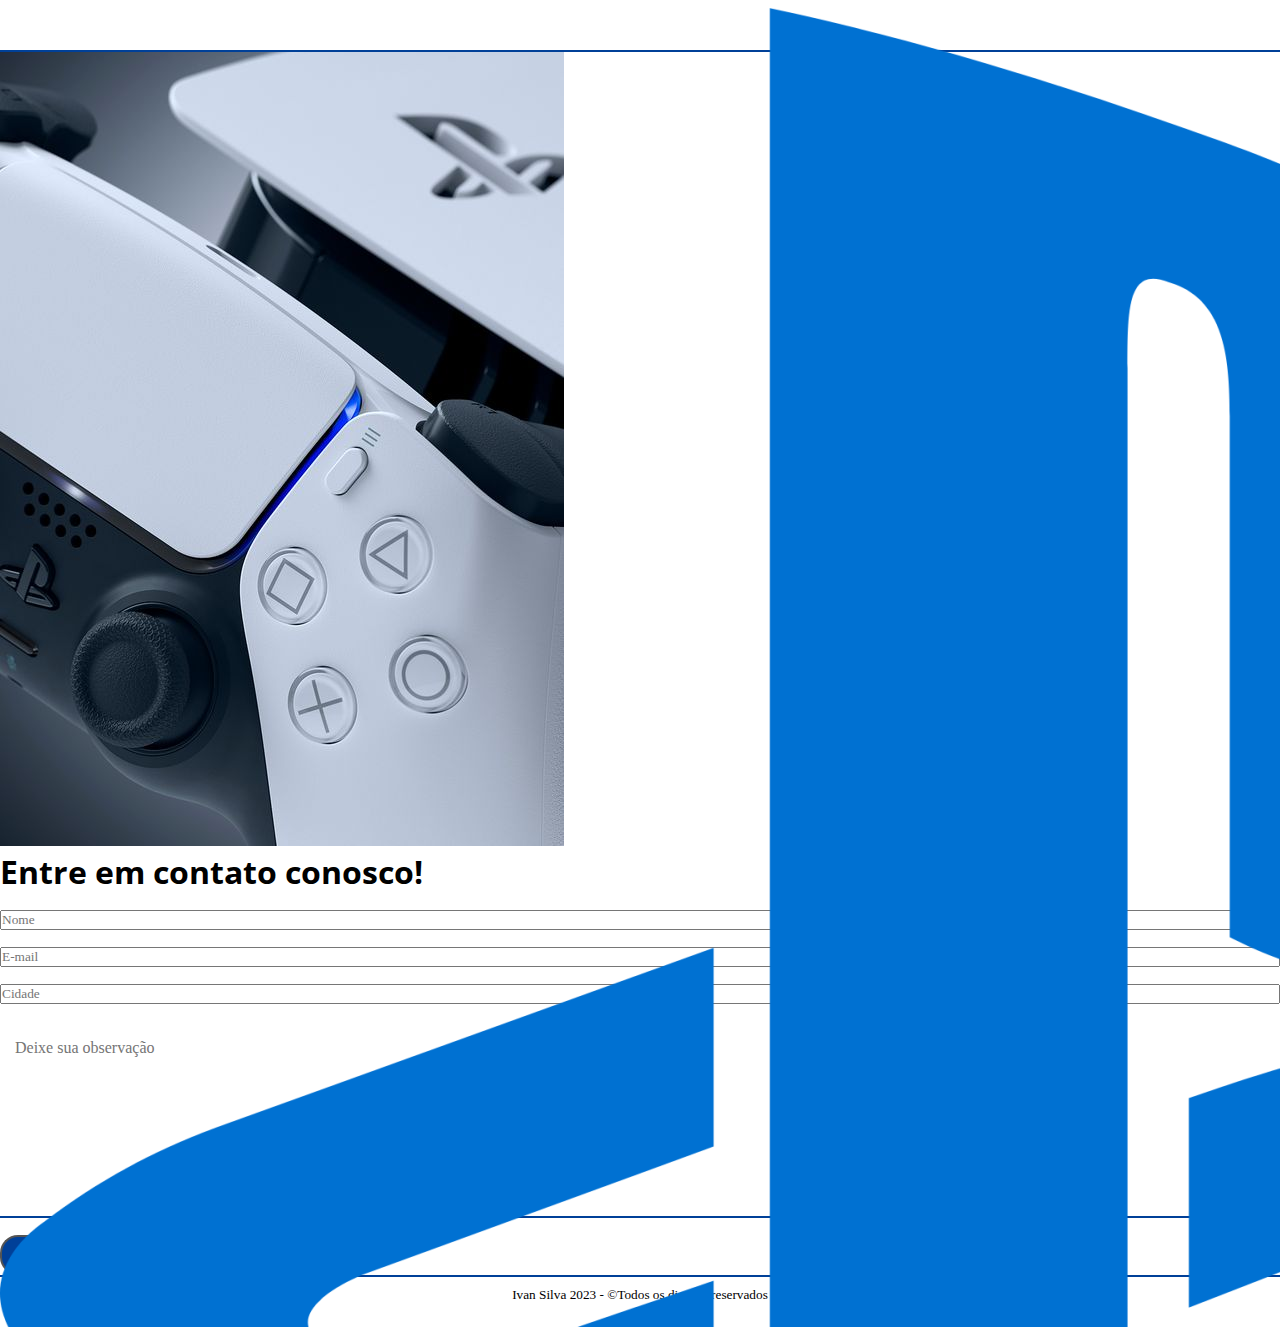
==== contato.html @ cb1fb6ff "subir os arquivos do meu site" ====
<!DOCTYPE html>
<html lang="pt-br">

<head>
    <meta charset="UTF-8">
    <meta name="viewport" content="width=device-width, initial-scale=1.0">
    <link rel="icon" type="image/jpg" href="imagens/contatoicon.png">
    <link rel="stylesheet" type="text/css" href="estilo.css">
    <title>Entre em contato conosco!</title>
</head>

<body>
    <div id="page">

        <div id="header">
            <div class="logo"><img src="imagens/playicon.png"></div>
            <ul id="nav">
                <li><a href="index.html">Home</a></li>
                <li><a href="sobre.html">Sobre</a></li>
                <li><a href="modelos.html">Modelos</a></li>
                <li><a href="contato.html">Contato</a></li>
            </ul>
        </div>

        <div id="content" class="contato-page">
            <div class="fundo-contato">
                <div class="fotocontato">
                    <img src="imagens/fotocontato.jpg">
                </div>
                <h1 class="h1contato">Entre em contato conosco!</h1>
                <form name="form1" action="#" method="post">
                    <input type="text" required="required" name="nome" placeholder="Nome">
                    <input type="text" required="required" name="email" placeholder="E-mail">
                    <input type="text" required="required" name="cidade" placeholder="Cidade">
                    <textarea cols="35" rows="9" name="Obs" placeholder="Deixe sua observação"></textarea>
                    <div class="button-container">
                        <input type="submit" value="Enviar">
                        <input type="reset" name="limpa" value="Limpar">
                    </div>
                </form>
            </div>
        </div>

        <div id="footer">
            <h5>Ivan Silva 2023 - ©Todos os direitos reservados</h5>
        </div>

    </div>
</body>

</html>
---- estilo.css ----
@import url('https://fonts.googleapis.com/css2?family=Montserrat:wght@500&family=Open+Sans&display=swap');
@import url('https://fonts.googleapis.com/css2?family=Roboto:wght@400;700&display=swap');

/*GERAIS*/
* {
    margin: 0px;
    padding: 0px;
}

body {
    background-color: #ffffff;
    overflow-x: hidden;
    /* Impede a barra de rolagem horizontal */

}

#page {
    width: 100%;
    background-color: #ffffff;
    float: left;
    position: absolute;
}

#content {
    width: 100%;

    float: left;
}

h1 {
    font-family: 'Open Sans', sans-serif;
}

p {
    font-family: 'Roboto', sans-serif;
}

/*CABEÇALHO*/
#header {
    width: 100%;
    height: 50px;
    background-color: #ffffff;
    position: fixed;
    /*Cabeçalho fixo ao rolar a página*/
    float: left;
    border-bottom: 2px solid #004098;
}

#nav {
    list-style: none;
    /*Retira marcadores*/
    display: block;
}

#nav li {
    float: left;
    /*Coloca os elementos um do lado do outro, em vez de debaixo*/
}

#nav a {
    text-decoration: none;
    color: black;
    font-family: 'Calibri';
    font-size: 20px;
}

#nav a:hover {
    color: #076bf7;
}

.logo img {
    padding-top: 8px;
    float: left;
}

/*FIM CABEÇALHO*/


/*RODAPÉ*/
#footer {
    width: 100%;
    height: 50px;
    background-color: rgb(255, 255, 255);
    float: left;
    border-top: 2px solid #004098;
}

#footer h5 {
    font-family: 'Calibri';
    padding-top: 10px;
    text-align: center;
    font-weight: normal;
}

.seta img {
    float: right;
}

/*FIM RODAPÉ*/
/*FIM GERAIS*/


/*INDEX*/
.b-index {
    width: 100%;
    background-color: rgb(77, 92, 92);
    float: left;
}

.bannerindex {
    background-position: center;
    background-size: cover;
}

/*FIM INDEX*/


/*SOBRE*/
.headerbannerps {
    width: 100%;
    background-size: cover;
    background-position: center;
    float: left;
}

.imagem1 img,
.imagem2 img,
.imagem3 img,
.imagem4 img,
.imagem5 img {
    border: 3px solid #004098;
    /* Define a borda azul */
    border-radius: 20px;
    /* Define o raio da borda arredondada */
}

.imagem5 {
    margin-bottom: 50px;
}
/*FIM SOBRE*/


/*MODELOS*/
.modelos {
    display: flex;
    flex-wrap: wrap;
    width: 100%;
    float: left;
    justify-content: center;
    align-items: center;
    margin-bottom: 4%;
    margin-top: 1%;
}

.modelos img {
    box-sizing: border-box;
}

.modelo p {
    padding: 0;
    text-align: center;
    font-size: 20px;
}

.modelo h2 {
    font-family: 'Calibri';
    text-align: center;
    font-size: 20px;
}

.efeito {
    transition: all 0.5s;
    cursor: pointer;
}

.efeito:hover {
    transform: scale(1.15);
}

.minha-tabela {
    border-collapse: collapse;
    margin: 0 auto;
    margin-bottom: 50px;
}

.minha-tabela th {
    text-align: center;
    background-color: #0256cc;
    color: #ffffff;
    font-weight: normal;
}

.minha-tabela td,
th {
    border: 1px solid rgb(0, 0, 0);
    text-align: left;
    padding: 8px;
    font-family: 'Roboto', sans-serif;
    font-size: 15px;
}

.minha-tabela tr:hover {
    background-color: #ddd;
}

/*FIM MODELOS*/


/*CONTATO*/
form {
    display: flex;
    flex-direction: column;
}

.contato-page {
    background-color: #004098;
    /* Define a cor de fundo como azul apenas para a página "contato.html" */
}

.fundo-contato {
    background-color: #ffffff;
    margin: 0 auto;
}

input {
    font-family: 'Calibri';
    margin-top: 17px;
}

textarea {
    font-family: 'Calibri';
    resize: none;
    margin-top: 20px;
    padding: 15px;
    border: none;
    font-size: 16px;
    border-bottom: 2px solid #004098;
}

form [type="submit"] {
    margin-right: 3%;
}

form [type="submit"],
form [type="reset"] {
    height: 40px;
    width: 110px;
    background-color: #004098;
    color: #ffffff;
    font-weight: bold;
    padding: 5px;
    border-radius: 18px;
}

form [type="submit"],
form [type="reset"]:hover {
    cursor: pointer;
}

.button-container {
    display: flex;
}
/*FIM CONTATO*/



/*RESPONSIVIDADE*/
/*PC*/
@media (min-width: 1600px) {

    /*GERAIS*/
    h1 {
        font-size: 40px;
        padding: 50px 150px 15px 150px;
        /*SUPERIOR, DIREITA, INFERIOR, ESQUERDA*/
    }

    p {
        font-size: 18px;
        padding: 20px 150px 0 150px;
        /*SUPERIOR, DIREITA, INFERIOR, ESQUERDA*/
    }

    /*CABEÇALHO*/
    #nav li {
        padding-top: 14px;
        padding-left: 35px;
    }

    .logo img {
        width: 2.5%;
        margin-left: 2%;
    }

    /*FIM CABEÇALHO*/


    /*RODAPÉ*/
    #footer h5 {
        font-size: 20px;
    }

    .seta img {
        width: 3%;
        margin-top: -1.8%;
        margin-right: 1%;
    }

    /*FIM RODAPÉ*/
    /*FIM GERAIS*/


    /*INDEX*/
    .bannerindex {
        height: 827px;
    }

    .bannerindex {
        background-image: url(imagens/bannerindexpc.png);
    }

    /*FIM INDEX*/


    /*SOBRE*/
    .headerbannerps {
        height: 618px;
        background-image: url(imagens/pcbannerps.png);
    }

    .texto-imagem {
        margin-bottom: 50px;
    }

    .imagem1,
    .imagem3,
    .imagem5 {
        float: left;
        padding: 0px 30px 0 150px;
        /*SUPERIOR, DIREITA, INFERIOR, ESQUERDA*/
    }

    .imagem2,
    .imagem4 {
        float: right;
        padding: 0px 150px 0 30px;
        /*SUPERIOR, DIREITA, INFERIOR, ESQUERDA*/
    }

    .img4p {
        padding-top: 50px;
        padding-bottom: 50px;
    }

    /*FIM SOBRE*/


    /*MODELOS*/
    .bannnermodelos {
        background-image: url(imagens/bannerpsmodelo.png);
        width: 100%;
        height: 618px;
        background-size: cover;
        background-position: center;
        margin-bottom: 50px;
        float: left;
    }

    .h1modelos {
        margin-left: -100px;
    }

    .modelos {
        margin-right: 50px;
    }

    .modelos img {
        height: 250px;
        width: 250px;
        margin-left: 30px;
        margin-right: 30px;
        margin-bottom: 20px;
    }

    .minha-tabela {
        width: 50%;
    }

    /*FIM MODELOS*/


    /*CONTATO*/
    .fundo-contato {
        width: 1100px;
        height: 610px;
        margin-top: 140px;
        margin-bottom: 100px;
    }
    
    .fotocontato {
        float: left;
        height: 610px;
        margin-right: 30px;
    }

    .fotocontato img {
        height: 100%;
    }


    form {
        width: 38%;
    }

    input {
        height: 10px;
        padding: 15px;
        border: none;
        font-size: 18px;
        border-bottom: 2px solid #004098;
    }

    .button-container {
        margin-top: 1%;
    }
    /*FIM CONTATO*/
}





/*CELULAR (iPhone XR)*/
@media (max-width: 414px) {

    /*GERAIS*/
    h1 {
        font-size: 25px;
        padding: 40px 20px 5px 20px;
        /*SUPERIOR, ESQUERDA, INFERIOR, DIREITA*/
    }

    p {
        font-size: 16px;
        padding: 25px 20px 5px 20px;
        /*SUPERIOR, ESQUERDA, INFERIOR, DIREITA*/
        padding-top: 3%;
    }

    /*CABEÇALHO*/
    #nav {
        margin-left: 60px;
    }

    #nav li {
        padding-top: 12px;
        padding-left: 25px;
    }

    .logo img {
        width: 9.5%;
        margin-left: 5%;
    }

    /*FIM CABEÇALHO*/


    /*RODAPÉ*/
    #footer h5 {
        font-size: 17px;
    }

    .seta img {
        width: 10%;
        margin-top: -8%;
    }

    /*FIM RODAPÉ*/
    /*FIM GERAIS*/


    /*INDEX*/
    .bannerindex {
        height: 840px;
    }

    .bannerindex {
        background-image: url(imagens/bannerindexmobile.png);
    }

    /*FIM INDEX*/


    /*SOBRE*/
    .headerbannerps {
        height: 896px;
        background-image: url(imagens/celularbannerps.png);
    }

    .texto-imagem {
        margin-bottom: 20px;
    }

    .imagem1,
    .imagem2,
    .imagem3,
    .imagem4,
    .imagem5 {
        text-align: center;
    }

    .imagem2 img {
        width: 325px;
    }

    /*FIM SOBRE*/


    /*MODELOS*/
    .h1modelos {
        margin-top: 30px;
        margin-bottom: 25px;
    }

    .modelos img {
        height: 300px;
        width: 300px;
        margin-left: 60px;
        margin-right: 60px;
        margin-bottom: 10px;
    }

    .modelo h2 {
        margin-bottom: 5%;
        margin-bottom: 50px;
    }

    .minha-tabela {
        width: 89%;
        margin-top: 20px;
    }

    /*FIM MODELOS*/


    /*CONTATO*/
    .fundo-contato {
        width: 85%;
        height: 700px;
        margin-top: 95px;
        margin-bottom: 48px;
        border-radius: 17px;
    }

    .fotocontato img {
        display: none; /* Oculta a imagem quando a largura da tela for menor que 768 pixels */
    }

    .h1contato {
        font-size: 28px;
        margin-left: 20px;
        font-size: 32px;
    }

    form {
        margin-left: 10%;
        width: 75%;
    }

    input {
        height: 10px;
        padding: 15px;
        border: none;
        font-size: 18px;
        border-bottom: 2px solid #004098;
    }

    .button-container {
        margin-bottom: 50%;
    }
    /*FIM CONTATO*/
}
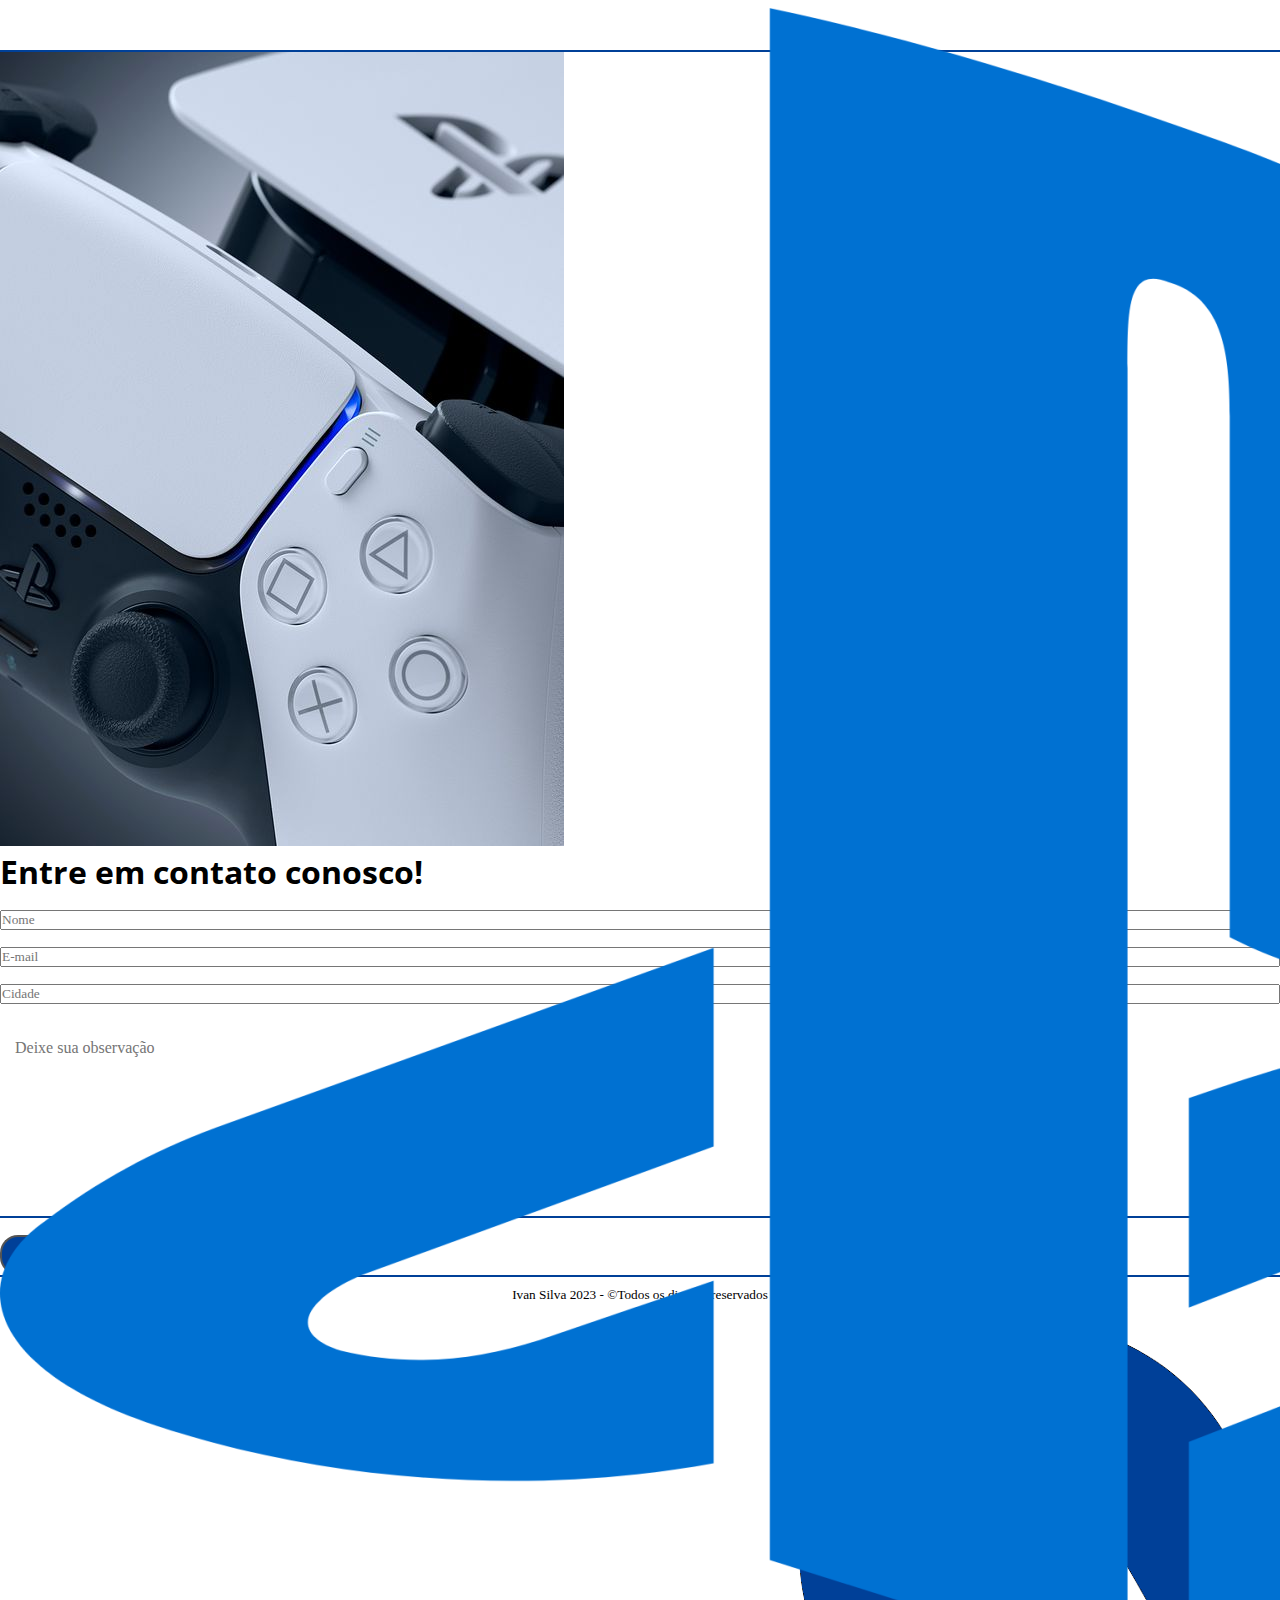
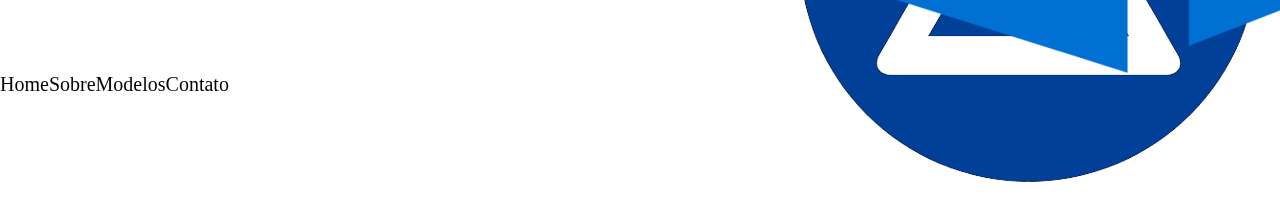
==== commit f471e329: "Update contato.html" ====
--- a/contato.html
+++ b/contato.html
@@ -41,11 +41,13 @@
             </div>
         </div>
 
-        <div id="footer">
+       <div id="footer">
             <h5>Ivan Silva 2023 - ©Todos os direitos reservados</h5>
+            <div class="seta"><a href="#"><img src="imagens/sobe.png"></a></div>
         </div>
+
 
     </div>
 </body>
 
-</html>+</html>
--- a/estilo.css
+++ b/estilo.css
@@ -312,7 +312,7 @@
 
     /*INDEX*/
     .bannerindex {
-        height: 827px;
+        height: 720px;
     }
 
     .bannerindex {
@@ -579,4 +579,4 @@
         margin-bottom: 50%;
     }
     /*FIM CONTATO*/
-}+}
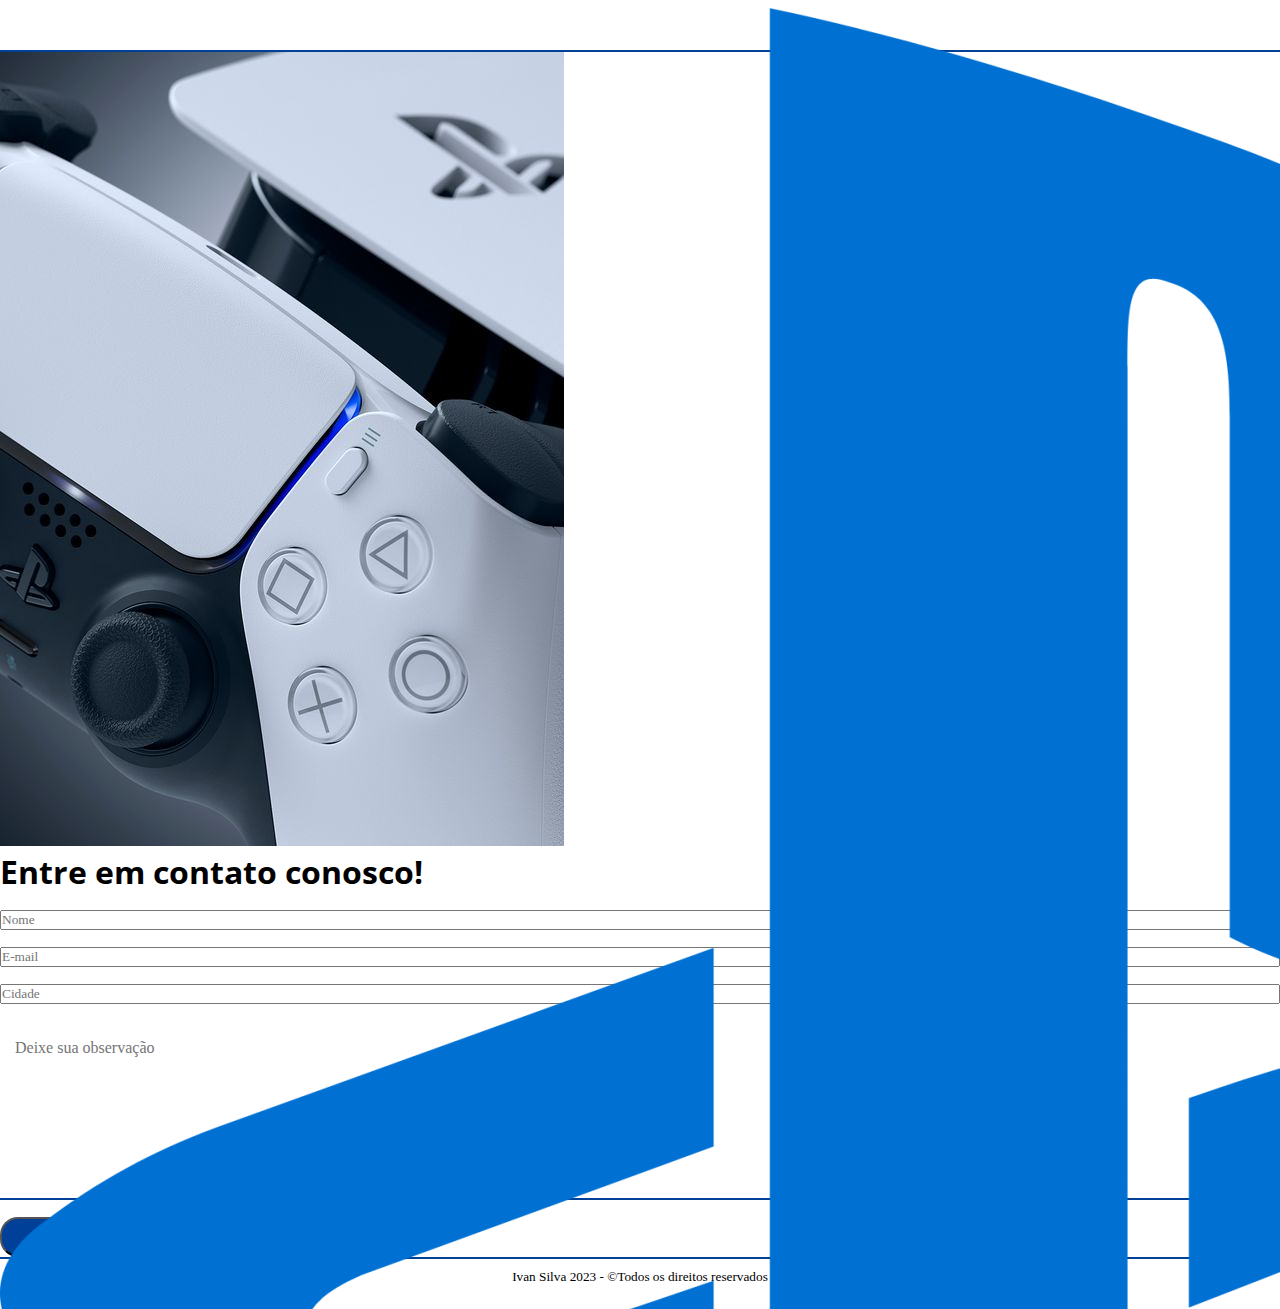
==== commit 93b1e7d0: "Update contato.html" ====
--- a/contato.html
+++ b/contato.html
@@ -32,7 +32,7 @@
                     <input type="text" required="required" name="nome" placeholder="Nome">
                     <input type="text" required="required" name="email" placeholder="E-mail">
                     <input type="text" required="required" name="cidade" placeholder="Cidade">
-                    <textarea cols="35" rows="9" name="Obs" placeholder="Deixe sua observação"></textarea>
+                    <textarea cols="35" rows="8" name="Obs" placeholder="Deixe sua observação"></textarea>
                     <div class="button-container">
                         <input type="submit" value="Enviar">
                         <input type="reset" name="limpa" value="Limpar">
@@ -41,12 +41,10 @@
             </div>
         </div>
 
-       <div id="footer">
+        <div id="footer">
             <h5>Ivan Silva 2023 - ©Todos os direitos reservados</h5>
-            <div class="seta"><a href="#"><img src="imagens/sobe.png"></a></div>
         </div>
-
-
+        
     </div>
 </body>
 
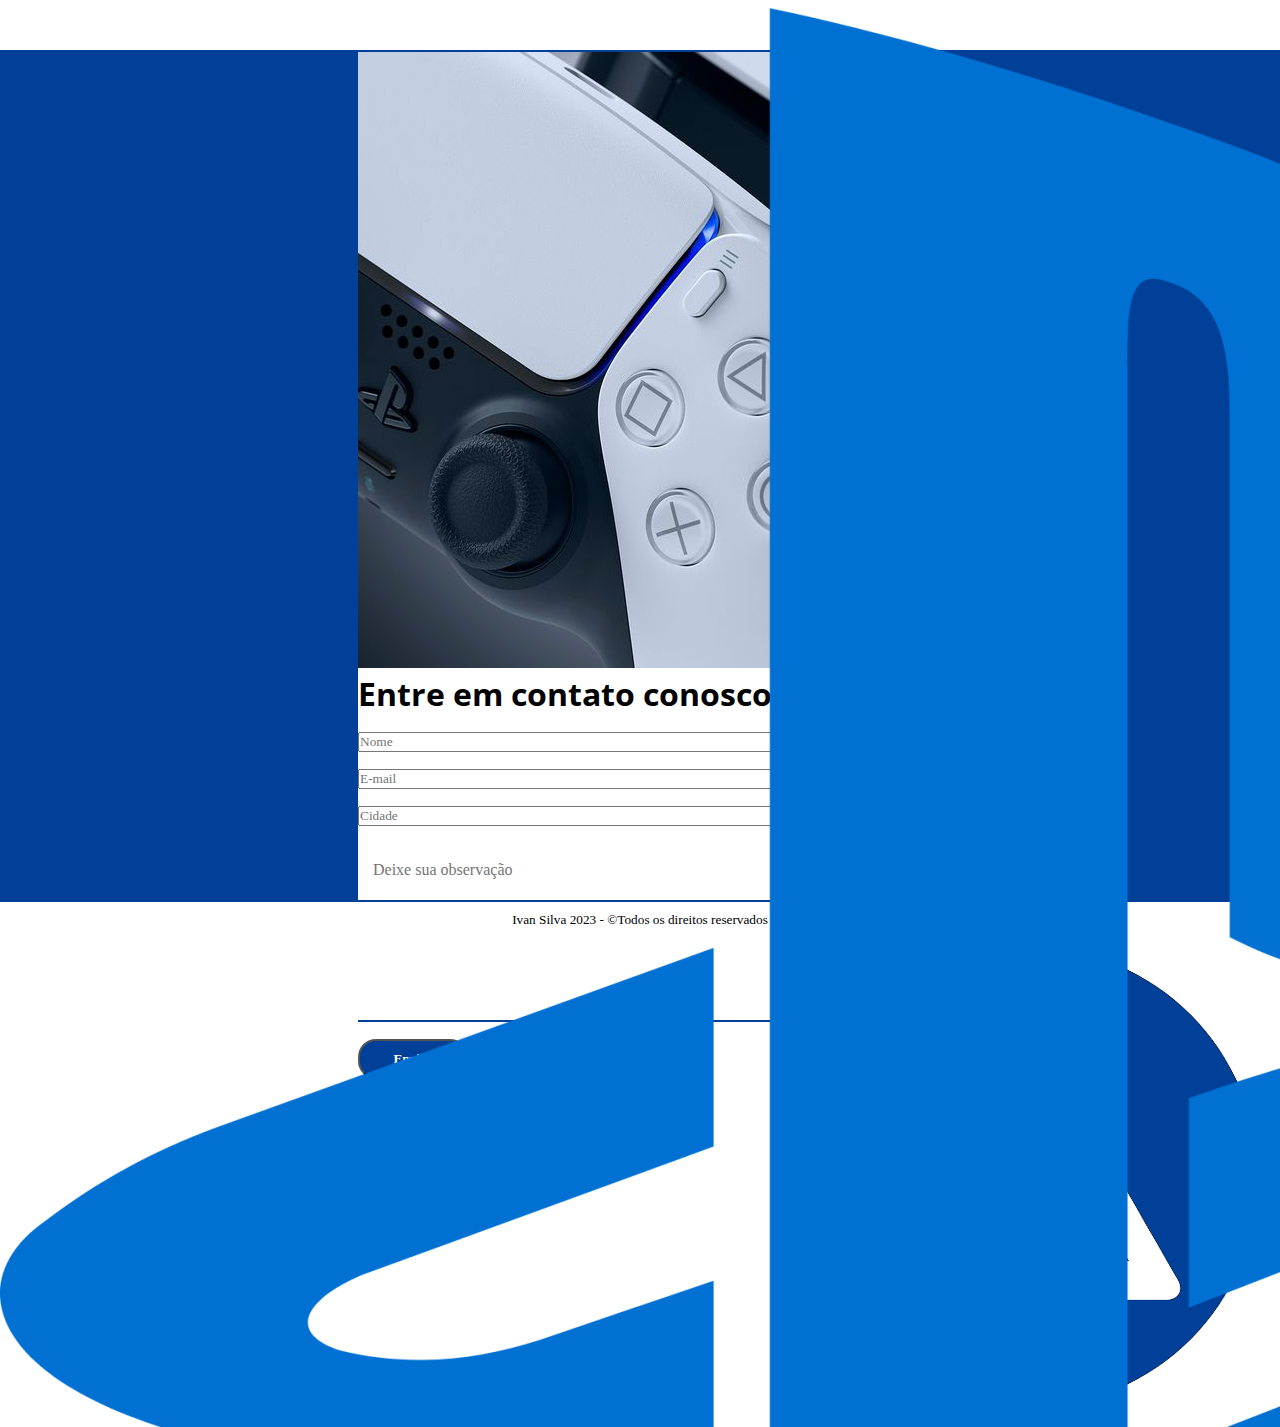
==== commit a12933cf: "Update contato.html" ====
--- a/contato.html
+++ b/contato.html
@@ -28,9 +28,9 @@
                     <img src="imagens/fotocontato.jpg">
                 </div>
                 <h1 class="h1contato">Entre em contato conosco!</h1>
-                <form name="form1" action="#" method="post">
+                <form name="form1" action="#" method="get">
                     <input type="text" required="required" name="nome" placeholder="Nome">
-                    <input type="text" required="required" name="email" placeholder="E-mail">
+                    <input type="email" required="required" name="email" placeholder="E-mail">
                     <input type="text" required="required" name="cidade" placeholder="Cidade">
                     <textarea cols="35" rows="8" name="Obs" placeholder="Deixe sua observação"></textarea>
                     <div class="button-container">
@@ -41,8 +41,9 @@
             </div>
         </div>
 
-        <div id="footer">
+         <div id="footer">
             <h5>Ivan Silva 2023 - ©Todos os direitos reservados</h5>
+            <div class="seta"><a href="#"><img src="imagens/sobe.png"></a></div>
         </div>
         
     </div>
--- a/estilo.css
+++ b/estilo.css
@@ -214,6 +214,10 @@
 
 .contato-page {
     background-color: #004098;
+    height: 100vh;
+    justify-content: center;
+    align-items: center;
+    display: flex;
     /* Define a cor de fundo como azul apenas para a página "contato.html" */
 }
 
@@ -312,7 +316,7 @@
 
     /*INDEX*/
     .bannerindex {
-        height: 720px;
+        height: 890px;
     }
 
     .bannerindex {
@@ -330,6 +334,22 @@
 
     .texto-imagem {
         margin-bottom: 50px;
+    }
+
+    .imagem1 img {
+        height: 250px;
+    }
+    
+    .p-imagem1 {
+        margin-top: 15px;
+    }
+
+    .imagem2 img {
+        height: 250px;
+    }
+    .imagem4 img {
+        height: 300px;
+        margin-top: -15%;
     }
 
     .imagem1,
@@ -392,14 +412,14 @@
     /*CONTATO*/
     .fundo-contato {
         width: 1100px;
-        height: 610px;
-        margin-top: 140px;
-        margin-bottom: 100px;
+        height: 570px;
+        margin-top: 100px;
+        margin-bottom: 60px;
     }
     
     .fotocontato {
         float: left;
-        height: 610px;
+        height: 570px;
         margin-right: 30px;
     }
 
@@ -579,4 +599,4 @@
         margin-bottom: 50%;
     }
     /*FIM CONTATO*/
-}
+}